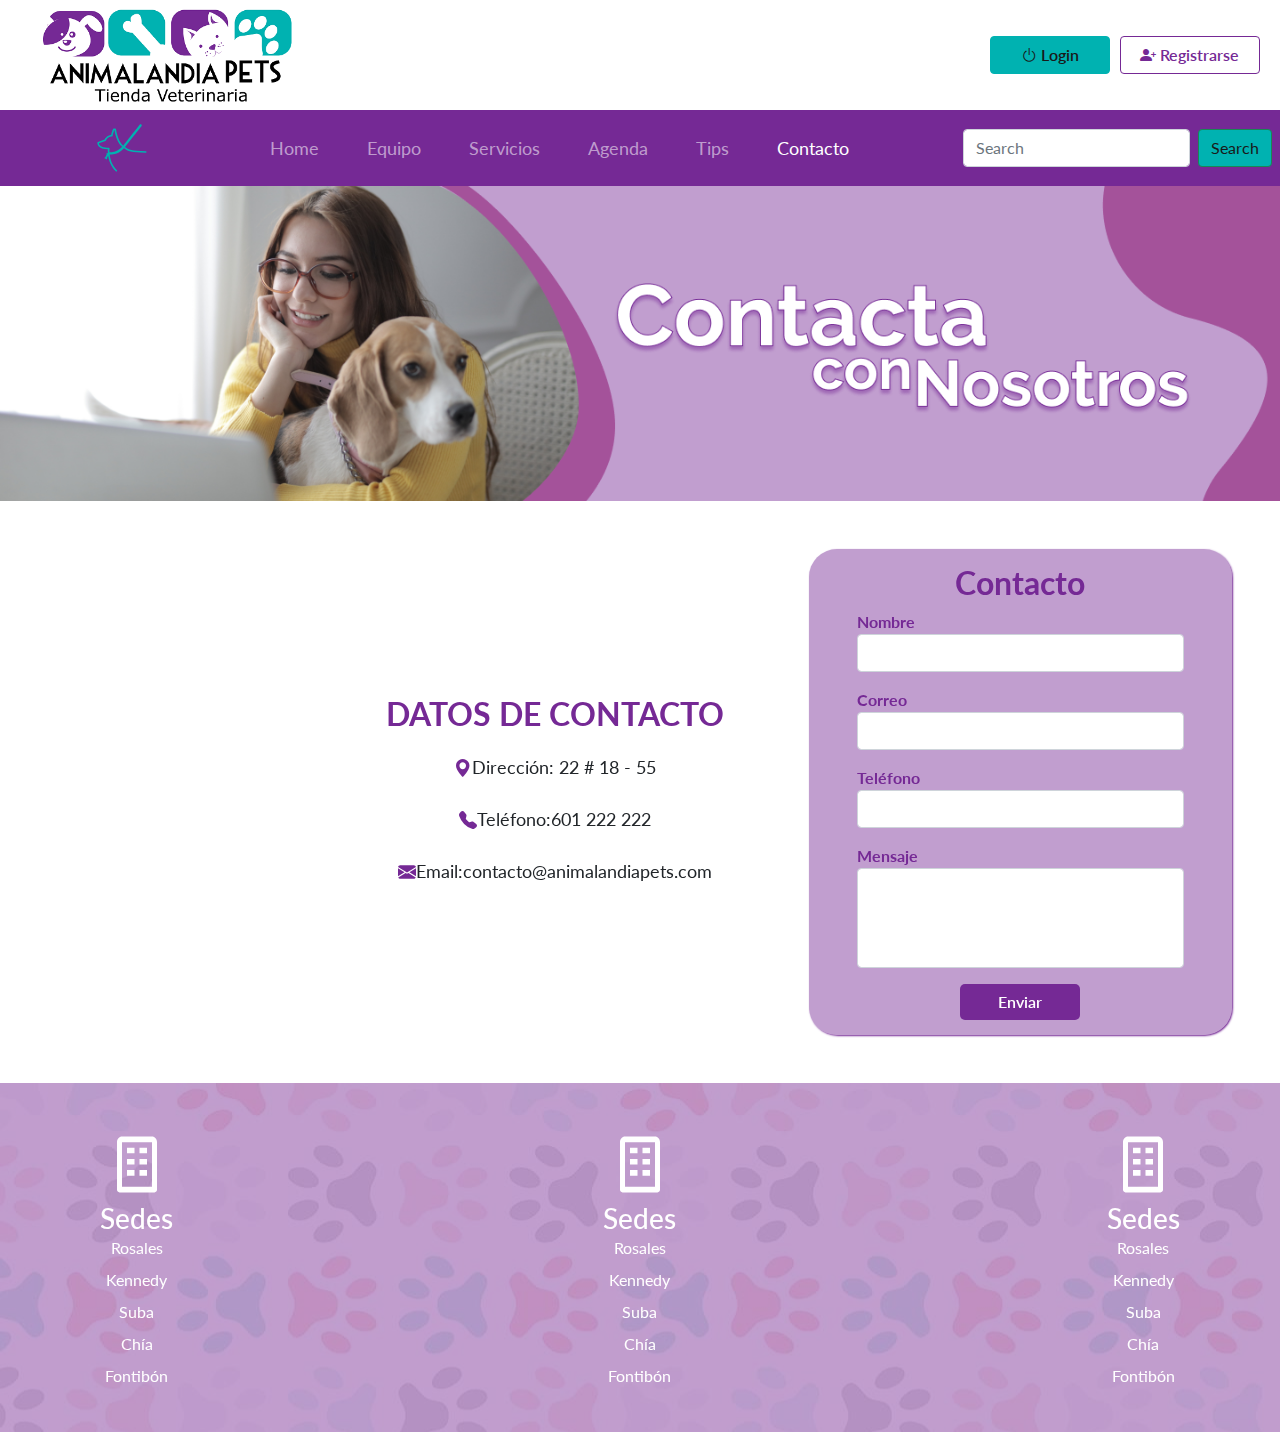
==== contacto.html @ f563a6e9 "Se crea repositorio para el proyecto animalandia usando bootstrap" ====
<!DOCTYPE html>
<html lang="es-Es">
<head>
    <meta charset="UTF-8">
    <title>Intro Bootstrap</title>
    <meta name="viewport" content="width=device-width, initial-scale=1.0" />
    <link rel="stylesheet" type="text/css" href="css/bootstrap.css">
    <link rel="stylesheet" type="text/css" href="css/styleb.css">
    <link rel="stylesheet" href="https://cdn.jsdelivr.net/npm/bootstrap-icons@1.8.1/font/bootstrap-icons.css">
</head>
<body>

    <div class="container-fluid overflow-hidden">
        <header>
            <div class="row align-items-center">
                <div class="header-logo col-12 col-md-4 col-xl-3"> 
                    <img src="img/logo.jpg" alt="Logo">
                </div>
                <div class="col-12 col-md-4 col-xl-5 ">

                </div>
                <div class="header-buttons col-12 col-md-4 col-xl-4">
                    <a href="login.html"><button type="button" class="btn btn-primary "><i class="bi bi-power pe-1 "></i>Login</button></a>
                    <button type="button" class="btn btn-outline-primary "><i class="bi bi-person-plus-fill pe-1"></i>Registrarse</button>
                </div>
            </div>
        </header>
        <nav class="navbar navbar-expand-lg navbar-dark " style="background-color: rgb(117,41,149);">
            <div class="container-fluid">
                <a class="navbar-brand" href="#"><img src="img/dog_leash_icon_134488 1.svg" class="img-fluid mx-5" alt="logonav"></a>
                <button class="navbar-toggler" type="button" data-bs-toggle="collapse" data-bs-target="#navbarSupportedContent" aria-controls="navbarSupportedContent" aria-expanded="false" aria-label="Toggle navigation">
                <span class="navbar-toggler-icon"></span>
                </button>
                <div class="collapse navbar-collapse" id="navbarSupportedContent">
                <ul class="navbar-nav me-auto mb-2 mb-lg-0 mx-auto">
                    <li class="nav-item">
                    <a class="nav-link  mx-3" aria-current="page" href="homeb.html">Home</a>
                    </li>
                    <li class="nav-item">
                    <a class="nav-link  mx-3" href="equipo.html">Equipo</a>
                    </li>
                    <li class="nav-item  ">
                    <a class="nav-link mx-3" aria-current="page" href="servicios.html">Servicios</a>
                    </li>
                    <li class="nav-item ">
                    <a class="nav-link mx-3" href="#">Agenda</a>
                    </li>
                    <li class="nav-item ">
                    <a class="nav-link mx-3" aria-current="page" href="tips.html">Tips</a>
                    </li>
                    <li class="nav-item ">
                    <a class="nav-link active mx-3" href="contacto.html">Contacto</a>
                    </li>
                </ul>
                <form class="d-flex ">
                    <input class="form-control mx-2" type="search" placeholder="Search" aria-label="Search">
                    <button class="btn btn-outline-success me-2" style="background-color:#00B2B1; color: #191919;" type="submit">Search</button>
                </form>
                </div>
            </div>
        </nav>
        <img src="img/Banner contacto.png" class="img-fluid" alt="banner">
        <section>
            <div class="row">
                <div class="col col-12 col-xl-3 my-auto">
                    <iframe class="ms-5 my-3" src="https://www.google.com/maps/embed?pb=!1m14!1m8!1m3!1d31360.750844028324!2d-74.103688!3d4.583806!3m2!1i1024!2i768!4f13.1!3m3!1m2!1s0x0%3A0xcb94d4852598b934!2sKuepa%20-%20Restrepo!5e1!3m2!1ses-419!2sco!4v1648991210468!5m2!1ses-419!2sco" width="400" height="300" style="border:0;" allowfullscreen="" loading="lazy" referrerpolicy="no-referrer-when-downgrade"></iframe>
                </div>
                <div class="col col-12 col-xl-4 my-auto text-center">
                    <h2 class="my-3 fw-bold ms-5" style="color: rgb(117,41,149);">DATOS DE CONTACTO</h2>
                    <div class="lh-lg my-3 ms-5" style="font-size: 18px;">
                        <p><i class="bi bi-geo-alt-fill" style="color: rgb(117,41,149);"></i>Dirección: 22 # 18 - 55</p>
                    </div>
                    <div class="lh-lg my-3 ms-5" style="font-size: 18px;">
                        <p><i class="bi bi-telephone-fill" style="color: rgb(117,41,149);"></i>Teléfono:601 222 222</p>
                    </div>
                    <div class="lh-lg my-3 ms-5" style="font-size: 18px;">
                        <p><i class="bi bi-envelope-fill" style="color: rgb(117,41,149);"></i>Email:contacto@animalandiapets.com</p>
                    </div>
                </div>
                <div class="col col-12 col-xl-5 te">
                    <form class="formcontacto m-5" style="max-width: 100%;">
                        <h2 class="text-center fw-bold" style="color: rgb(117,41,149);">Contacto</h2>
                        <div class="mb-3">
                            <label for="exampleInputEmail1" class="form-label">Nombre</label>
                            <input type="text" class="form-control" id="nombre" aria-describedby="emailHelp">
                        </div>
                        <div class="mb-3">
                            <label for="exampleInputPassword1" class="form-label">Correo</label>
                            <input type="email" class="form-control" id="exampleInputEmail1">
                        </div>
                        <div class="mb-3">
                            <label for="exampleInputPassword1" class="form-label">Teléfono</label>
                            <input type="text" class="form-control" id="tel">
                        </div>
                        <div class="mb-3">
                            <label for="exampleInputPassword1" class="form-label">Mensaje</label>
                            <input type="text" class="form-control" id="mensajeform">
                        </div>
                        <button type="submit" class="enviarform btn btn-primary tex">Enviar</button>
                    </form>
                </div>
            </div>            
        </section>
        <footer class="boxfooter container-fluid">
            <div class="box-footer row text-center justify-content-between px-5 pt-5">
                <div class="col col-12 col-xl-2">
                    <img class="mb-1" src="img/bx-building 1.svg" alt="icono-building">
                    <h3 class="mb-1">Sedes</h3>
                    <p class="lh-1">Rosales</p>
                    <p class="lh-1">Kennedy</p>
                    <p class="lh-1">Suba</p>
                    <p class="lh-1">Chía</p>
                    <p class="lh-1 my-0">Fontibón</p>
                </div>
                <div class="col col-12 col-xl-2">
                    <img class="mb-1" src="img/bx-building 1.svg" alt="icono-building">
                    <h3 class="mb-1">Sedes</h3>
                    <p class="lh-1">Rosales</p>
                    <p class="lh-1">Kennedy</p>
                    <p class="lh-1">Suba</p>
                    <p class="lh-1">Chía</p>
                    <p class="lh-1 my-0">Fontibón</p>
                </div>
                <div class="col col-12 col-xl-2">
                    <img class="mb-1" src="img/bx-building 1.svg" alt="icono-building">
                    <h3 class="mb-1">Sedes</h3>
                    <p class="lh-1">Rosales</p>
                    <p class="lh-1">Kennedy</p>
                    <p class="lh-1">Suba</p>
                    <p class="lh-1">Chía</p>
                    <p class="lh-1 my-0">Fontibón</p>
                </div>
            </div>
        </footer>
    </div>
    <script src="js/bootstrap.js"></script>
    </body>
    </html>
---- css/styleb.css ----
@import url('https://fonts.googleapis.com/css2?family=Lato:ital,wght@0,100;0,300;0,400;0,700;0,900;1,100;1,300;1,400;1,700;1,900&display=swap');

*{box-sizing: border-box;}

:root{
	--dark-color:#191919;
	--white-color:#FFFFFF;
	--purple-color:rgb(117,41,149);
	--blue-color:#00B2B1;
    --bluelight-color:rgba(0,178,209,0.47);
	--gray-color:#828282;
	--ligh-color:#F3F3F3;
    --purplelight-color:rgba(117, 41, 149, 0.45);
}
body{
    font-family: 'Lato', sans-serif;
}

.header-logo img{
    max-width: 300px;
    margin: 0 20px;
    padding: 5px;
}

.container-fluid{
    padding-left: 0;
    padding-right: 0;
}

.header-buttons{
    display: flex;
    justify-content: end;
}

.btn-primary{
    width: 120px;
    color: var(--dark-color);
    background-color: var(--blue-color);
    border-color: var(--blue-color);
    font-weight: 600;
    margin-right: 10px;
}

.btn-primary:hover {
    color: var(--blue-color);
    background-color:var(--white-color);
    border-color: var(--blue-color)
}

.btn-outline-primary{
    width: 140px;
    color: var(--purple-color);
    border-color: var(--purple-color);
    font-weight: 600;
    margin-right: 20px;
}

.btn-outline-primary:hover {
    background-color: var(--purple-color);
    border-color: var(--white-color);
}

.navbar-brand img {
    height: 50px;
}

.nav-item a{
    font-size:18px;
}

#agenda{
    margin-top: 0.1rem; 
}

.agenda-cita{
    background-image: url(../img/fondo.jpg);
    padding: 3rem;
}
.agenda-cita h1{
    font-size: 2rem;
    font-weight: 600;
}
.agenda-promocion{
    background-color: var(--purple-color);
    padding: 3rem;
}

.agenda-promocion h1{
    font-size: 1.5rem;
    color: var(--white-color);
    text-shadow: 2px 2px 2px var(--dark-color);
}

.agenda-promocion img{
    border: 7px solid var(--white-color);
}

.tseccion{
    color: var(--purple-color);
    font-weight: bolder;
    text-shadow: 2px 2px 3px var(--dark-color);
}
.card{
    border: none;
}
.card img{
    max-width: 200px;
}

.img-fluid{
    width: 100%;
}

.card-title{
    color: var(--purple-color);
}

.boxfooter{
    background-image: url(../img/fondo.jpg);
}

.box-footer{
    background-color: var(--purplelight-color);
    padding: 3rem 0;
    color: white;
    font-size: 16px;
}

.card-body p{
    text-align: justify;
}

.fondotips{
    background-image: url(../img/Frame\ 2\ \(1\).svg);
    background-repeat: no-repeat;
    padding: 45px;
}
.cardtip1{
    background-color: var(--purplelight-color);
    border-radius: 30px;
}

.cardtip2{
    background-color: var(--bluelight-color);
    border-radius: 30px;
}

.cardtip1 img,.cardtip2 img{
margin-left: 5px;
}

.formcontacto{
    background-color:var(--purplelight-color);
    box-shadow: 1px 1px 2px var(--purple-color);
    padding: 15px 48px;
    border-radius: 28px;
    display: flex;
    flex-direction: column;
}

.formcontacto label{
    color: var(--purple-color);
    font-weight: 700;
    margin: 0;
}

#mensajeform{
    height: 100px;
}

.enviarform{
    background-color: var(--purple-color);
    border-radius: 5px;
    border-style: none;
    color: var(--white-color);
    margin: auto;
}

.contenedorl{
    background-color: rgba(156, 154, 154, 0.178);
    box-shadow: 1px 1px 2px var(--dark-color);
    color: var(--purple-color);
}

.iconlogin i{
    background-color: var(--white-color);
    padding: 0.7rem 1rem;
    color: var(--purple-color);
    border: 4px solid var(--gray-color);
}

.login-b-ingresar{
    width: 100%;
    margin: 5px 0;
}

.registro-b-ingresar{
    width: 100%;
    margin: 5px 0;
    background-color: var(--purple-color);
    border-color: var(--purple-color);
}

.usuario-dash{
    color: var(--purple-color);
    display: flex;
    text-align: end;
}

.usuario-dash i{
    color: var(--purple-color);
}

.img-dash{
    border: 3px solid var(--purple-color);
}

.menu-dash a{
    color:var(--ligh-color);
    text-decoration: none;
    padding: 1rem;
    display: block;
    font-family: 'Lato', sans-serif;
}
.menu-dash a:hover{
    background-color: var(--purple-color);
    border-left: 3px solid var(--white-color);
    padding-left: 40px;
    transition: all 2s;
    color: var(--ligh-color);
}
.contenido-dash p{
    text-align: justify;
}

.btnazul{
    padding: 0.5rem;
    font-size: 00.8rem;
    border: none;
    cursor: pointer;
    background-color: var(--blue-color);
}

.btnmorado{
    padding: 0.4rem 0.7rem;
    font-size: 1rem;
    border: none;
    cursor: pointer;
    background-color: var(--purple-color);
    color: var(--white-color);
    text-decoration: none;
}

.btnmorado:hover{
    color: var(--white-color);
}

.table th{
    border: 2px solid var(--dark-color);
    background-color: var(--purple-color);
    color: var(--white-color);
    padding: 7px 0; 
}

.table td{
    border: 2px solid var(--dark-color);
    text-align: center;
    font-weight: 900;
}


@media (min-width: 992px){
    .dash{
        height: 84vh;
    }
}
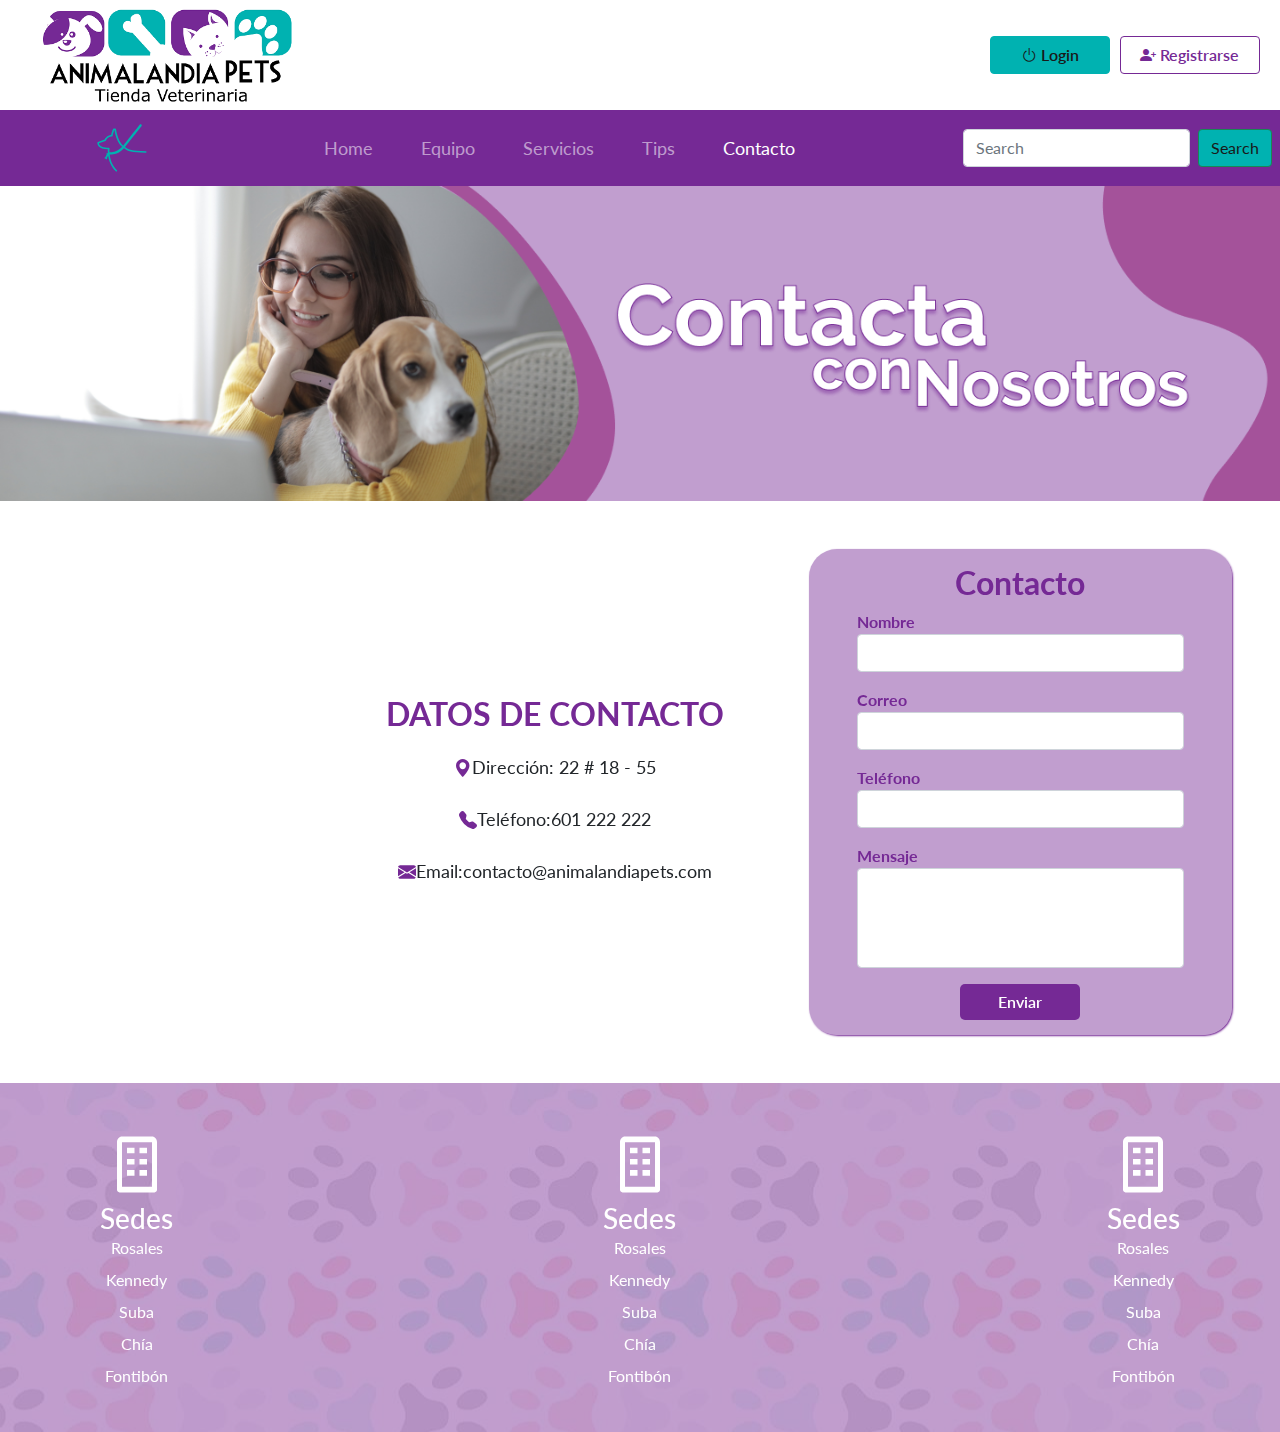
==== commit 859e7905: "Corrección script en todas las paginas, correcciín imagen login.html,se agregan páginas de dashboard" ====
--- a/contacto.html
+++ b/contacto.html
@@ -5,6 +5,7 @@
     <title>Intro Bootstrap</title>
     <meta name="viewport" content="width=device-width, initial-scale=1.0" />
     <link rel="stylesheet" type="text/css" href="css/bootstrap.css">
+    <link href="https://cdn.jsdelivr.net/npm/bootstrap@5.1.3/dist/css/bootstrap.min.css" rel="stylesheet" integrity="sha384-1BmE4kWBq78iYhFldvKuhfTAU6auU8tT94WrHftjDbrCEXSU1oBoqyl2QvZ6jIW3" crossorigin="anonymous">
     <link rel="stylesheet" type="text/css" href="css/styleb.css">
     <link rel="stylesheet" href="https://cdn.jsdelivr.net/npm/bootstrap-icons@1.8.1/font/bootstrap-icons.css">
 </head>
@@ -34,16 +35,13 @@
                 <div class="collapse navbar-collapse" id="navbarSupportedContent">
                 <ul class="navbar-nav me-auto mb-2 mb-lg-0 mx-auto">
                     <li class="nav-item">
-                    <a class="nav-link  mx-3" aria-current="page" href="homeb.html">Home</a>
+                    <a class="nav-link  mx-3" aria-current="page" href="index.html">Home</a>
                     </li>
                     <li class="nav-item">
                     <a class="nav-link  mx-3" href="equipo.html">Equipo</a>
                     </li>
                     <li class="nav-item  ">
                     <a class="nav-link mx-3" aria-current="page" href="servicios.html">Servicios</a>
-                    </li>
-                    <li class="nav-item ">
-                    <a class="nav-link mx-3" href="#">Agenda</a>
                     </li>
                     <li class="nav-item ">
                     <a class="nav-link mx-3" aria-current="page" href="tips.html">Tips</a>
@@ -63,7 +61,7 @@
         <section>
             <div class="row">
                 <div class="col col-12 col-xl-3 my-auto">
-                    <iframe class="ms-5 my-3" src="https://www.google.com/maps/embed?pb=!1m14!1m8!1m3!1d31360.750844028324!2d-74.103688!3d4.583806!3m2!1i1024!2i768!4f13.1!3m3!1m2!1s0x0%3A0xcb94d4852598b934!2sKuepa%20-%20Restrepo!5e1!3m2!1ses-419!2sco!4v1648991210468!5m2!1ses-419!2sco" width="400" height="300" style="border:0;" allowfullscreen="" loading="lazy" referrerpolicy="no-referrer-when-downgrade"></iframe>
+                    <iframe class="mapa my-3 mx-2 " src="https://www.google.com/maps/embed?pb=!1m14!1m8!1m3!1d31360.750844028324!2d-74.103688!3d4.583806!3m2!1i1024!2i768!4f13.1!3m3!1m2!1s0x0%3A0xcb94d4852598b934!2sKuepa%20-%20Restrepo!5e1!3m2!1ses-419!2sco!4v1648991210468!5m2!1ses-419!2sco" width="400" height="300" style="border:0;" allowfullscreen="" loading="lazy" referrerpolicy="no-referrer-when-downgrade"></iframe>
                 </div>
                 <div class="col col-12 col-xl-4 my-auto text-center">
                     <h2 class="my-3 fw-bold ms-5" style="color: rgb(117,41,149);">DATOS DE CONTACTO</h2>
@@ -133,6 +131,8 @@
             </div>
         </footer>
     </div>
-    <script src="js/bootstrap.js"></script>
+    <script src="https://cdn.jsdelivr.net/npm/bootstrap@5.1.3/dist/js/bootstrap.bundle.min.js" integrity="sha384-ka7Sk0Gln4gmtz2MlQnikT1wXgYsOg+OMhuP+IlRH9sENBO0LRn5q+8nbTov4+1p" crossorigin="anonymous"></script>
+    <script src="https://cdn.jsdelivr.net/npm/@popperjs/core@2.10.2/dist/umd/popper.min.js" integrity="sha384-7+zCNj/IqJ95wo16oMtfsKbZ9ccEh31eOz1HGyDuCQ6wgnyJNSYdrPa03rtR1zdB" crossorigin="anonymous"></script>
+    <script src="https://cdn.jsdelivr.net/npm/bootstrap@5.1.3/dist/js/bootstrap.min.js" integrity="sha384-QJHtvGhmr9XOIpI6YVutG+2QOK9T+ZnN4kzFN1RtK3zEFEIsxhlmWl5/YESvpZ13" crossorigin="anonymous"></script>
     </body>
     </html>--- a/css/styleb.css
+++ b/css/styleb.css
@@ -178,8 +178,9 @@
 
 .contenedorl{
     background-color: rgba(156, 154, 154, 0.178);
-    box-shadow: 1px 1px 2px var(--dark-color);
-    color: var(--purple-color);
+    box-shadow: 2px 2px 7px var(--dark-color);
+    color: var(--purple-color);
+    margin: 10px 0;
 }
 
 .iconlogin i{
@@ -257,21 +258,29 @@
 
 .table th{
     border: 2px solid var(--dark-color);
-    background-color: var(--purple-color);
-    color: var(--white-color);
+    background-color:var(--purplelight-color);
     padding: 7px 0; 
 }
 
 .table td{
     border: 2px solid var(--dark-color);
     text-align: center;
-    font-weight: 900;
-}
-
-
+    font-weight: 700;
+}
+
+.cono{
+    font-size: 280px;
+}
+
+@media (min-width: 768px){
+    .contenido-dash{
+        height: 59.3vh;
+    }
+
+}
 @media (min-width: 992px){
-    .dash{
-        height: 84vh;
+    .contenido-dash{
+        height: 85.4vh;
     }
 }
 
